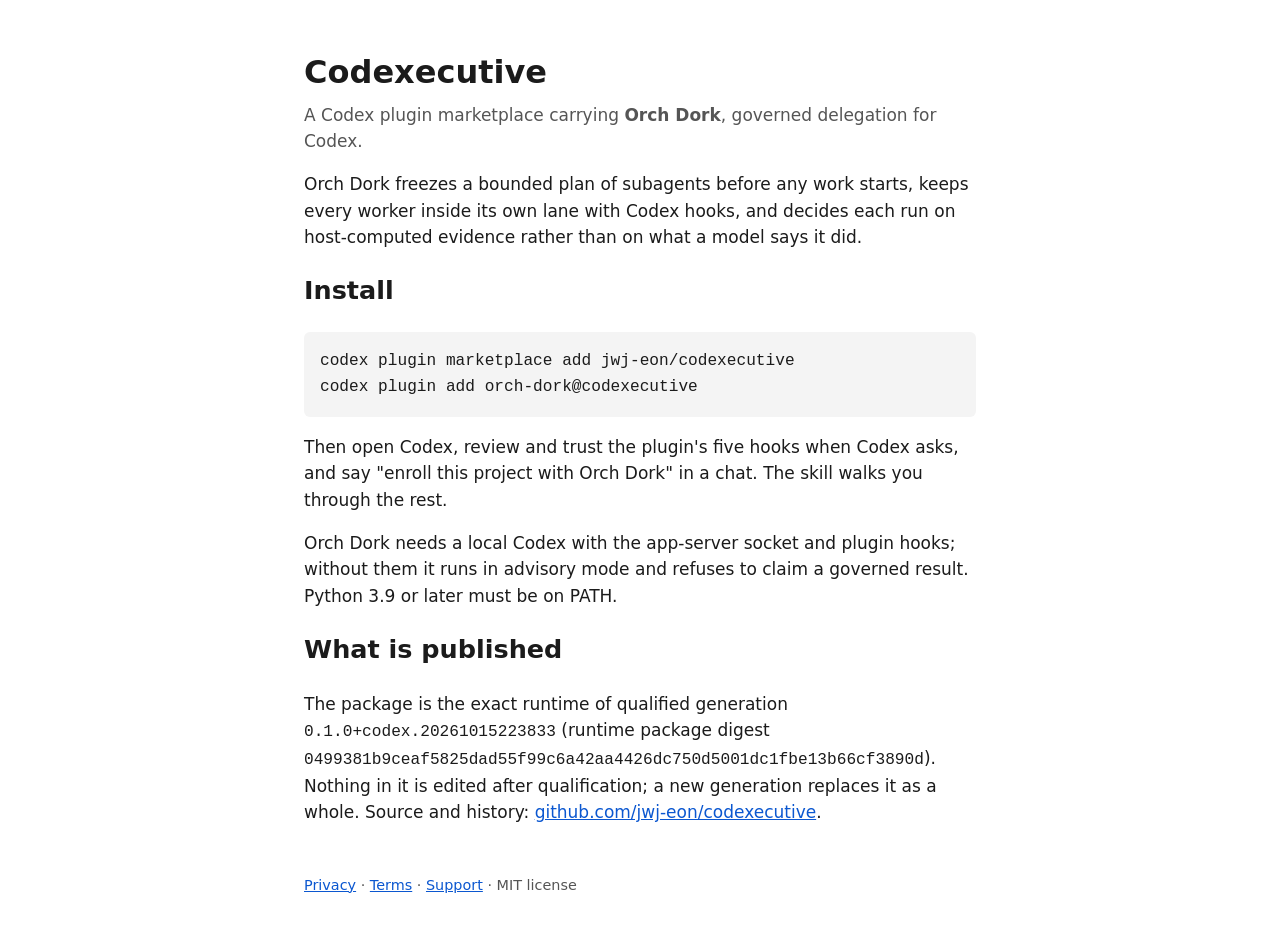
==== index.html @ f9faa8da "Front page for codexecutive.com" ====
<!doctype html>
<html lang="en">
<head>
<meta charset="utf-8">
<meta name="viewport" content="width=device-width, initial-scale=1">
<title>Codexecutive: Orch Dork for Codex</title>
<meta name="description" content="Install Orch Dork, governed delegation for Codex, from the Codexecutive plugin marketplace.">
<style>
  body { font: 17px/1.55 system-ui, -apple-system, "Segoe UI", sans-serif; max-width: 42rem; margin: 3rem auto; padding: 0 1.25rem; color: #1b1b1b; background: #fff; }
  h1 { font-size: 2rem; margin-bottom: .25rem; }
  .sub { color: #555; margin-top: 0; }
  pre { background: #f4f4f4; padding: 1rem; overflow-x: auto; border-radius: 6px; }
  code { font-family: ui-monospace, SFMono-Regular, Menlo, monospace; font-size: .95em; }
  footer { margin-top: 3rem; font-size: .9rem; color: #555; }
  a { color: #0b57d0; }
</style>
</head>
<body>
<h1>Codexecutive</h1>
<p class="sub">A Codex plugin marketplace carrying <strong>Orch Dork</strong>, governed delegation for Codex.</p>
<p>Orch Dork freezes a bounded plan of subagents before any work starts, keeps every worker inside its own lane with Codex hooks, and decides each run on host-computed evidence rather than on what a model says it did.</p>
<h2>Install</h2>
<pre><code>codex plugin marketplace add jwj-eon/codexecutive
codex plugin add orch-dork@codexecutive</code></pre>
<p>Then open Codex, review and trust the plugin's five hooks when Codex asks, and say "enroll this project with Orch Dork" in a chat. The skill walks you through the rest.</p>
<p>Orch Dork needs a local Codex with the app-server socket and plugin hooks; without them it runs in advisory mode and refuses to claim a governed result. Python 3.9 or later must be on PATH.</p>
<h2>What is published</h2>
<p>The package is the exact runtime of qualified generation <code>0.1.0+codex.20261015223833</code> (runtime package digest <code>0499381b9ceaf5825dad55f99c6a42aa4426dc750d5001dc1fbe13b66cf3890d</code>). Nothing in it is edited after qualification; a new generation replaces it as a whole. Source and history: <a href="https://github.com/jwj-eon/codexecutive">github.com/jwj-eon/codexecutive</a>.</p>
<footer>
<p><a href="https://orimalabs.com/orch-dork-advisory/privacy/">Privacy</a> · <a href="https://orimalabs.com/orch-dork-advisory/terms/">Terms</a> · <a href="https://orimalabs.com/orch-dork-advisory/support/">Support</a> · MIT license</p>
</footer>
</body>
</html>
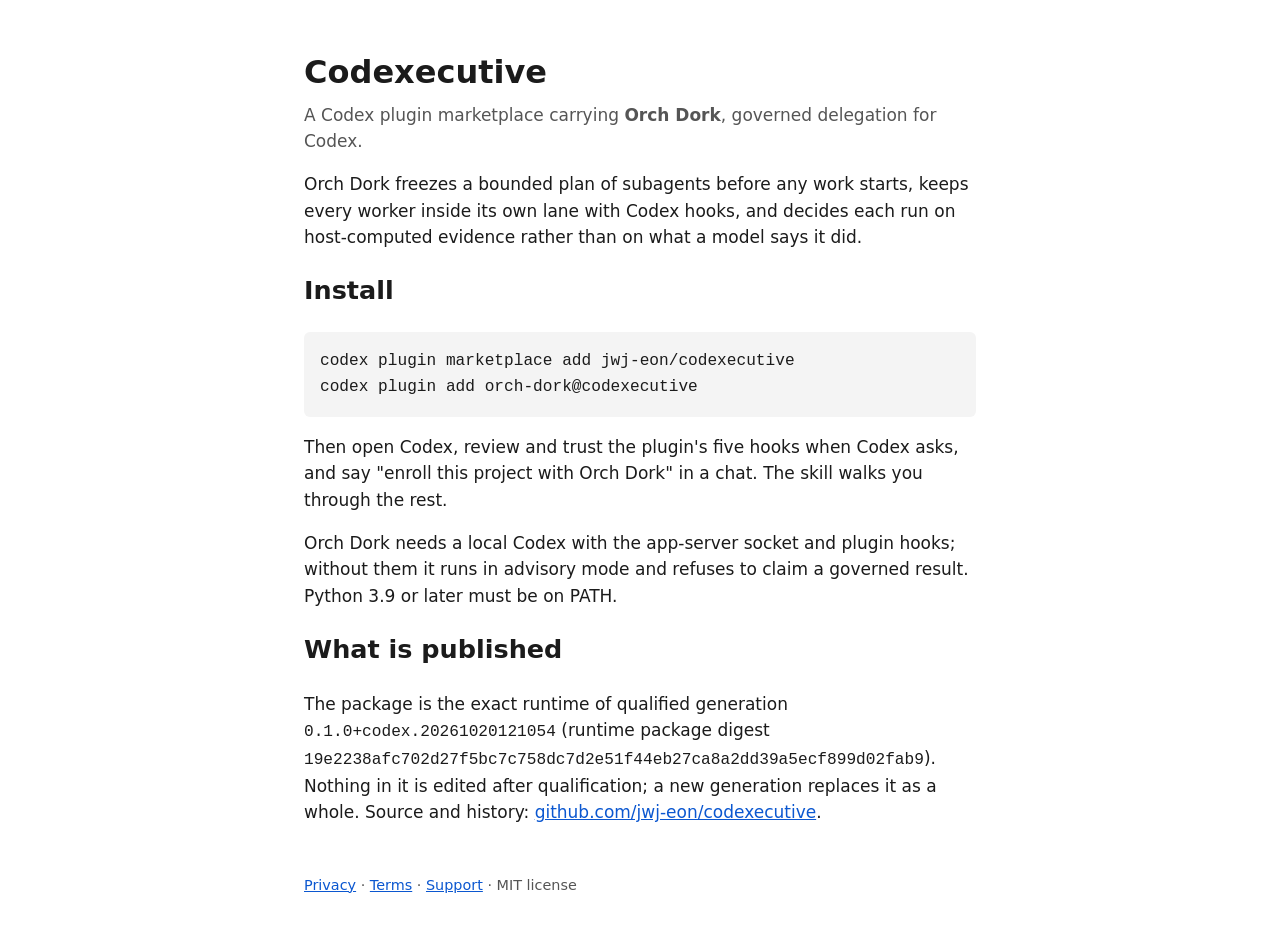
==== commit 5e492adf: "Orch Dork 0.1.0+codex.20261020121054, generation 94" ====
--- a/index.html
+++ b/index.html
@@ -25,7 +25,7 @@
 <p>Then open Codex, review and trust the plugin's five hooks when Codex asks, and say "enroll this project with Orch Dork" in a chat. The skill walks you through the rest.</p>
 <p>Orch Dork needs a local Codex with the app-server socket and plugin hooks; without them it runs in advisory mode and refuses to claim a governed result. Python 3.9 or later must be on PATH.</p>
 <h2>What is published</h2>
-<p>The package is the exact runtime of qualified generation <code>0.1.0+codex.20261015223833</code> (runtime package digest <code>0499381b9ceaf5825dad55f99c6a42aa4426dc750d5001dc1fbe13b66cf3890d</code>). Nothing in it is edited after qualification; a new generation replaces it as a whole. Source and history: <a href="https://github.com/jwj-eon/codexecutive">github.com/jwj-eon/codexecutive</a>.</p>
+<p>The package is the exact runtime of qualified generation <code>0.1.0+codex.20261020121054</code> (runtime package digest <code>19e2238afc702d27f5bc7c758dc7d2e51f44eb27ca8a2dd39a5ecf899d02fab9</code>). Nothing in it is edited after qualification; a new generation replaces it as a whole. Source and history: <a href="https://github.com/jwj-eon/codexecutive">github.com/jwj-eon/codexecutive</a>.</p>
 <footer>
 <p><a href="https://orimalabs.com/orch-dork-advisory/privacy/">Privacy</a> · <a href="https://orimalabs.com/orch-dork-advisory/terms/">Terms</a> · <a href="https://orimalabs.com/orch-dork-advisory/support/">Support</a> · MIT license</p>
 </footer>
